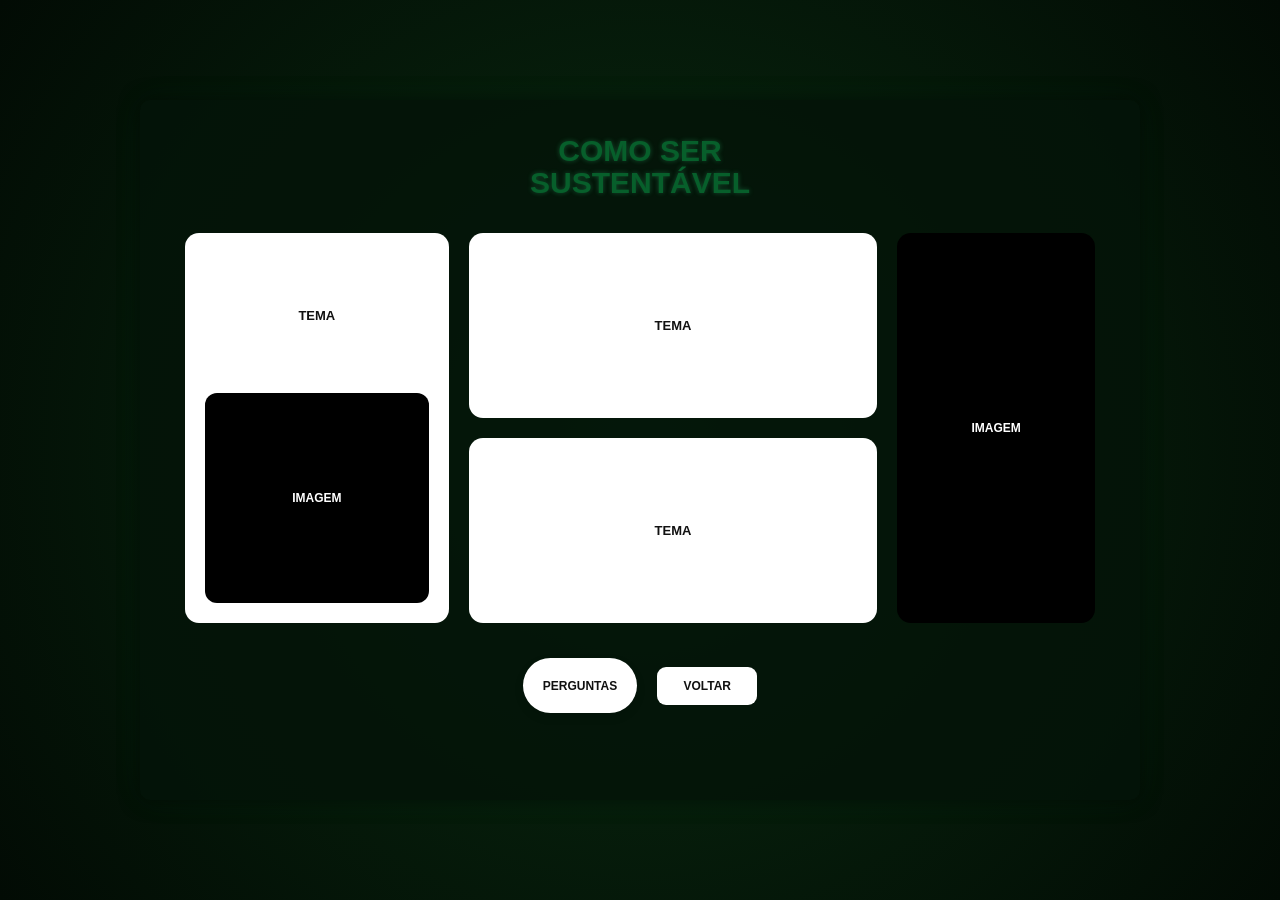
==== telas/como-ser-sustentavel.html @ c2add381 "feature:impacto_site" ====
<!DOCTYPE html>
<html lang="pt-BR">

<head>

    <meta charset="UTF-8">

    <meta name="viewport" content="width=device-width, initial-scale=1.0">

    <title>Como ser sustentável</title>

    <link rel="stylesheet" href="../style.css">

</head>

<body class="pagina-sustentabilidade">

    <main class="conteudo-sustentabilidade">

        <!-- TÍTULO -->

        <h1>
            COMO SER
            <br>
            <span>SUSTENTÁVEL</span>
        </h1>


        <!-- ÁREA DE CONTEÚDO -->

        <section class="conteudo-temas">

            <!-- BLOCO ESQUERDO -->

            <div class="bloco bloco-esquerdo">

                <div class="espaco-texto">
                    <h2>TEMA</h2>
                </div>

                <div class="espaco-imagem">
                    <span>IMAGEM</span>
                </div>

            </div>


            <!-- BLOCO CENTRAL -->

            <div class="bloco-direito">

                <div class="espaco-texto tema-cima">
                    <h2>TEMA</h2>
                </div>

                <div class="espaco-texto tema-baixo">
                    <h2>TEMA</h2>
                </div>

            </div>


            <!-- IMAGEM DA DIREITA -->

            <div class="imagem-direita">
                <span>IMAGEM</span>
            </div>

        </section>


        <!-- NAVEGAÇÃO -->

        <div class="botoes-navegacao">

            <a href="quiz2.html" class="botao-perguntas">
                PERGUNTAS
            </a>

            <a href="topicos.html" class="botao-voltar">
                VOLTAR
            </a>

        </div>

    </main>

</body>

</html>
---- style.css ----
/* =========================
   CONFIGURAÇÕES
========================= */

* {
    margin: 0;
    padding: 0;
    box-sizing: border-box;
}

body {
    font-family: Arial, Helvetica, sans-serif;
    background: #020b04;
}


/* =========================
   TELA INICIAL
========================= */

.inicio {
    width: 100%;
    min-height: 100vh;

    position: relative;

    display: flex;
    justify-content: center;
    align-items: center;

    overflow: hidden;

    background:
        radial-gradient(
            circle at center,
            #0b3216 0%,
            #061d0b 35%,
            #020b04 75%,
            #000000 100%
        );
}


/* brilho verde no centro */

.inicio::before {
    content: "";

    position: absolute;

    width: 600px;
    height: 600px;

    border-radius: 50%;

    background: rgba(24, 255, 93, 0.08);

    filter: blur(100px);

    z-index: 0;
}


/* =========================
   CONTEÚDO
========================= */

.conteudo {
    position: relative;

    z-index: 2;

    text-align: center;

    display: flex;
    flex-direction: column;
    align-items: center;
}


/* =========================
   LOGO
========================= */

.logo {
    margin-bottom: 35px;

    font-size: 50px;

    letter-spacing: 18px;

    color: #ffffff;

    text-shadow:
        0 0 4px rgba(255, 255, 255, 0.7),
        0 0 10px rgba(255, 255, 255, 0.3);
}


/* =========================
   TÍTULO
========================= */

.conteudo h2 {
    margin-bottom: 30px;

    font-size: 45px;

    line-height: 1.25;

    color: #45e88a;

    text-shadow:
        0 0 4px rgba(69, 232, 138, 0.5),
        0 0 10px rgba(69, 232, 138, 0.25);
}


/* =========================
   BOTÕES
========================= */

.botoes {
    display: flex;

    flex-direction: column;

    gap: 15px;

    width: 250px;
}

.botao {
    width: 100%;

    padding: 8px 15px;

    border-radius: 10px;

    border: 3px solid #3cff30;

    background: #d9ffd5;

    color: #40bd35;

    text-decoration: none;

    font-size: 17px;

    box-shadow:
        0 0 4px rgba(60, 255, 48, 0.6);

    transition: 0.25s;
}


/* efeito ao passar o mouse */

.botao:hover {
    background: #aaff9f;

    color: #23851e;

    transform: scale(1.04);

    box-shadow:
        0 0 8px #3cff30,
        0 0 20px rgba(60, 255, 48, 0.7);
}


/* =========================
   TEXTO LATERAL
========================= */

.aviso {
    position: absolute;

    right: 30px;
    bottom: 120px;

    z-index: 2;

    text-align: center;

    font-size: 13px;

    line-height: 1.25;

    color: #000000;
}


/* =========================
   RESPONSIVIDADE
========================= */

@media (max-width: 700px) {

    .logo {
        font-size: 38px;

        letter-spacing: 12px;
    }

    .conteudo h2 {
        font-size: 34px;
    }

    .botoes {
        width: 230px;
    }

    .aviso {
        display: none;
    }
}


@media (max-width: 450px) {

    .logo {
        font-size: 30px;

        letter-spacing: 8px;
    }

    .conteudo h2 {
        font-size: 28px;
    }

    .botoes {
        width: 210px;
    }
}

/* =========================================
   PÁGINA - CONHEÇA NOSSOS PROJETOS
========================================= */

.pagina-projetos {
    min-height: 100vh;

    display: flex;
    justify-content: center;
    align-items: center;

    background:
        radial-gradient(
            circle at center,
            #0b3216 0%,
            #061d0b 45%,
            #020b04 100%
        );

    overflow-x: hidden;
}


/* Área principal */

.projetos {
    width: 95%;
    max-width: 1000px;

    min-height: 620px;

    padding: 35px 30px 45px;

    background: rgba(4, 20, 9, 0.88);

    border-radius: 10px;

    box-shadow:
        0 0 20px rgba(0, 0, 0, 0.6),
        0 0 35px rgba(25, 255, 100, 0.05);
}


/* =========================================
   TÍTULO
========================================= */

.titulo-projetos {
    width: 420px;

    margin: 0 auto 35px;

    padding: 14px 20px;

    text-align: center;

    font-size: 16px;

    color: #111;

    background: #ffffff;

    border-radius: 8px;

    box-shadow:
        0 0 10px rgba(255, 255, 255, 0.15);
}


/* =========================================
   PROJETOS
========================================= */

.lista-projetos {
    display: grid;

    grid-template-columns: repeat(3, 1fr);

    gap: 20px 25px;
}


/* Botões dos projetos */

.projeto {
    height: 125px;

    border: none;

    border-radius: 14px;

    background: #ffffff;

    color: #111111;

    font-family: Arial, Helvetica, sans-serif;

    font-size: 13px;

    font-weight: bold;

    cursor: pointer;

    transition: 0.25s;

    box-shadow:
        0 5px 12px rgba(0, 0, 0, 0.15);
}


/* Hover */

.projeto:hover {
    transform: translateY(-4px);

    background: #f2fff0;

    box-shadow:
        0 7px 18px rgba(63, 255, 71, 0.25);
}


/* Clique */

.projeto:active {
    transform: scale(0.98);
}


/* =========================================
   FUNDO DO MODAL
========================================= */

.fundo-modal {
    position: fixed;

    inset: 0;

    z-index: 10;

    display: none;

    background: rgba(0, 0, 0, 0.65);

    backdrop-filter: blur(8px);
}


/* Quando estiver aberto */

.fundo-modal.aberto {
    display: block;
}


/* =========================================
   MODAL
========================================= */

.modal-projeto {
    position: fixed;

    top: 50%;
    left: 50%;

    z-index: 20;

    width: 560px;
    max-width: 90%;

    min-height: 400px;

    padding: 25px;

    transform: translate(-50%, -50%) scale(0.9);

    display: none;

    flex-direction: column;

    align-items: center;

    text-align: center;

    background: #ffffff;

    border-radius: 16px;

    box-shadow:
        0 15px 50px rgba(0, 0, 0, 0.5);
}


/* Modal aberto */

.modal-projeto.aberto {
    display: flex;

    animation: aparecer 0.25s ease forwards;
}


/* Animação */

@keyframes aparecer {

    from {
        opacity: 0;

        transform:
            translate(-50%, -50%)
            scale(0.9);
    }

    to {
        opacity: 1;

        transform:
            translate(-50%, -50%)
            scale(1);
    }

}


/* =========================================
   IMAGEM DO PROJETO
========================================= */

.modal-projeto img {
    width: 100%;

    height: 230px;

    object-fit: cover;

    border-radius: 10px;

    margin-bottom: 20px;
}


/* =========================================
   NOME
========================================= */

.modal-projeto h2 {
    margin-bottom: 12px;

    font-size: 25px;

    color: #173d2b;
}


/* =========================================
   DESCRIÇÃO
========================================= */

.modal-projeto p {
    max-width: 450px;

    margin-bottom: 22px;

    color: #555555;

    font-size: 15px;

    line-height: 1.5;
}


/* =========================================
   BOTÃO VOLTAR
========================================= */

.botao-voltar {
    padding: 11px 35px;

    border: none;

    border-radius: 8px;

    background: #173d2b;

    color: white;

    font-size: 13px;

    font-weight: bold;

    cursor: pointer;

    transition: 0.2s;
}


.botao-voltar:hover {
    background: #276443;

    transform: translateY(-2px);
}


/* =========================================
   X
========================================= */

.fechar {
    position: absolute;

    top: 12px;
    right: 15px;

    width: 30px;
    height: 30px;

    border: none;

    border-radius: 50%;

    background: rgba(0, 0, 0, 0.08);

    color: #333;

    font-size: 22px;

    cursor: pointer;

    z-index: 2;
}


.fechar:hover {
    background: rgba(0, 0, 0, 0.15);
}


/* =========================================
   CELULAR
========================================= */

@media (max-width: 700px) {

    .projetos {
    width: 92%;
    max-width: 1000px;

    min-height: 700px;

    padding: 45px 45px 70px;

    background: rgba(4, 20, 9, 0.88);

    border-radius: 10px;

    box-shadow:
        0 0 20px rgba(0, 0, 0, 0.6),
        0 0 35px rgba(25, 255, 100, 0.05);
}

    .titulo-projetos {
    width: 420px;

    margin: 0 auto 50px;

    padding: 14px 20px;

    text-align: center;

    font-size: 16px;

    color: #111;

    background: #ffffff;

    border-radius: 8px;

    box-shadow:
        0 0 10px rgba(255, 255, 255, 0.15);
}

   .lista-projetos {
    display: grid;

    grid-template-columns: repeat(3, 1fr);

    column-gap: 25px;
    row-gap: 40px;

    padding: 0 0 20px;
}

    .projeto {
    height: 115px;

    border: none;

    border-radius: 14px;

    background: #ffffff;

    color: #111111;

    font-family: Arial, Helvetica, sans-serif;

    font-size: 13px;

    font-weight: bold;

    cursor: pointer;

    transition: 0.25s;

    box-shadow:
        0 5px 12px rgba(0, 0, 0, 0.15);
}
}


@media (max-width: 450px) {

    .lista-projetos {
        grid-template-columns: 1fr;
    }

    .projeto {
        height: 80px;
    }

}

.botao-proximatela {
    width: 170px;
    height: 65px;

    padding: 0;

    display: flex;
    align-items: center;
    justify-content: center;

    justify-self: center;
    align-self: center;

    border-radius: 8px;

    font-size: 12px;

    text-decoration: none;
}

/* =========================================
   TELA DE TÓPICOS
========================================= */

.pagina-topicos {
    min-height: 100vh;

    display: flex;
    justify-content: center;
    align-items: center;

    background:
        radial-gradient(
            circle at center,
            #0b3216 0%,
            #061d0b 45%,
            #020b04 100%
        );

    overflow-x: hidden;
}


/* Área principal */

.topicos {
    width: 92%;
    max-width: 900px;

    min-height: 700px;

    padding: 30px 45px 45px;

    background: rgba(4, 20, 9, 0.88);

    border-radius: 10px;

    display: flex;
    flex-direction: column;
    align-items: center;

    box-shadow:
        0 0 20px rgba(0, 0, 0, 0.6),
        0 0 35px rgba(25, 255, 100, 0.05);
}


/* =========================================
   BOTÃO VOLTAR
========================================= */

.botao-voltar-topicos {
    display: flex;

    align-items: center;
    justify-content: center;

    width: 110px;
    height: 42px;

    margin-bottom: 35px;

    border-radius: 25px;

    background: #ffffff;

    color: #111111;

    text-decoration: none;

    font-size: 12px;
    font-weight: bold;

    transition: 0.25s;
}

.botao-voltar-topicos:hover {
    background: #d8ffd3;

    transform: translateY(-2px);
}


/* =========================================
   LISTA DOS TÓPICOS
========================================= */

.lista-topicos {
    width: 100%;

    display: flex;
    flex-direction: column;

    gap: 22px;
}


/* Cada linha */

.linha-topico {
    width: 100%;

    display: grid;

    grid-template-columns: 1fr 110px 1fr;

    align-items: center;

    gap: 0;
}


/* =========================================
   BOTÕES DOS TÓPICOS
========================================= */

.topico,
.botao-perguntas {
    min-height: 55px;

    display: flex;

    align-items: center;
    justify-content: center;

    padding: 10px 20px;

    border-radius: 30px;

    background: #ffffff;

    color: #111111;

    text-decoration: none;

    text-align: center;

    font-size: 12px;
    font-weight: bold;

    transition: 0.25s;

    box-shadow:
        0 4px 10px rgba(0, 0, 0, 0.12);
}


/* Tópico */

.topico:hover {
    background: #d8ffd3;

    transform: translateX(3px);
}


/* Perguntas */

.botao-perguntas:hover {
    background: #d8ffd3;

    transform: translateX(-3px);
}


/* =========================================
   LINHA ENTRE OS BOTÕES
========================================= */

.ligacao {
    height: 2px;

    width: 100%;

    background: #ffffff;

    position: relative;
}


/* Bolinha esquerda */

.ligacao::before {
    content: "";

    position: absolute;

    left: -4px;
    top: 50%;

    width: 6px;
    height: 6px;

    transform: translateY(-50%);

    border: 2px solid #ffffff;

    border-radius: 50%;

    background: #071b0b;
}


/* Bolinha direita */

.ligacao::after {
    content: "";

    position: absolute;

    right: -4px;
    top: 50%;

    width: 6px;
    height: 6px;

    transform: translateY(-50%);

    border: 2px solid #ffffff;

    border-radius: 50%;

    background: #071b0b;
}


/* =========================================
   AVISO DO BRINDE
========================================= */

.aviso-brinde {
    margin-top: 40px;

    padding: 15px 25px;

    max-width: 500px;

    border-radius: 10px;

    background: #ffffff;

    color: #111111;

    text-align: center;

    font-size: 11px;

    font-weight: bold;

    line-height: 1.4;
}


/* =========================================
   RESPONSIVIDADE
========================================= */

@media (max-width: 750px) {

    .topicos {
        width: 94%;

        padding: 25px 25px 40px;
    }

    .linha-topico {
        grid-template-columns: 1fr 50px 1fr;
    }

    .topico,
    .botao-perguntas {
        min-height: 55px;

        padding: 8px 12px;

        font-size: 10px;
    }

}


/* =========================================
   CELULAR
========================================= */

@media (max-width: 550px) {

    .topicos {
        width: 95%;

        min-height: auto;

        padding: 25px 15px 35px;
    }

    .botao-voltar-topicos {
        margin-bottom: 30px;
    }

    .lista-topicos {
        gap: 25px;
    }

    .linha-topico {
        grid-template-columns: 1fr;

        gap: 8px;
    }

    .topico,
    .botao-perguntas {
        width: 100%;

        min-height: 52px;

        border-radius: 25px;

        font-size: 11px;
    }

    /* Esconde a linha no celular */

    .ligacao {
        display: none;
    }

    .botao-perguntas {
        background: #e9f5e6;
    }

    .aviso-brinde {
        width: 100%;

        margin-top: 35px;

        padding: 14px 15px;

        font-size: 10px;
    }

}

/* =========================================
   TELA - O QUE É SUSTENTABILIDADE
========================================= */

.pagina-sustentabilidade {
    min-height: 100vh;

    display: flex;
    justify-content: center;
    align-items: center;

    background:
        radial-gradient(
            circle at center,
            #0b3216 0%,
            #061d0b 45%,
            #020b04 100%
        );

    overflow-x: hidden;
}


/* =========================================
   ÁREA PRINCIPAL
========================================= */

.conteudo-sustentabilidade {
    width: 92%;
    max-width: 1000px;

    min-height: 700px;

    padding: 35px 45px 45px;

    background: rgba(4, 20, 9, 0.88);

    border-radius: 10px;

    box-shadow:
        0 0 20px rgba(0, 0, 0, 0.6),
        0 0 35px rgba(25, 255, 100, 0.05);

    position: relative;
}


/* =========================================
   TÍTULO
========================================= */

.conteudo-sustentabilidade > h1 {
    text-align: center;

    margin-bottom: 35px;

    font-size: 30px;

    line-height: 1.05;

    color: #075f2b;

    text-shadow:
        0 0 5px rgba(69, 255, 154, 0.25);
}

.conteudo-sustentabilidade > h1 span {
    color: #075f2b;
}


/* =========================================
   ÁREA DOS TEMAS
========================================= */

.conteudo-temas {
    display: grid;

    grid-template-columns: 1fr 1.55fr 0.75fr;

    gap: 20px;

    align-items: stretch;

    min-height: 390px;
}


/* =========================================
   BLOCO ESQUERDO
========================================= */

.bloco-esquerdo {
    display: flex;

    flex-direction: column;

    gap: 15px;

    padding: 20px;

    background: #ffffff;

    border-radius: 14px;
}


/* =========================================
   BLOCOS DE TEXTO
========================================= */

.espaco-texto {
    display: flex;

    align-items: center;
    justify-content: center;

    background: #ffffff;

    border-radius: 14px;

    min-height: 125px;
}

.espaco-texto h2 {
    font-size: 13px;

    color: #111111;

    text-align: center;
}


/* =========================================
   IMAGEM ESQUERDA
========================================= */

.espaco-imagem {
    flex: 1;

    min-height: 160px;

    display: flex;

    align-items: center;
    justify-content: center;

    background: #000000;

    border-radius: 12px;

    color: #ffffff;

    font-size: 12px;

    font-weight: bold;
}


/* =========================================
   BLOCO DIREITO
========================================= */

.bloco-direito {
    display: flex;

    flex-direction: column;

    gap: 20px;
}

.tema-cima {
    flex: 1;
}

.tema-baixo {
    flex: 1;
}


/* =========================================
   IMAGEM DA DIREITA
========================================= */

.imagem-direita {
    display: flex;

    align-items: center;
    justify-content: center;

    min-height: 390px;

    background: #000000;

    border-radius: 14px;

    color: #ffffff;

    font-size: 12px;

    font-weight: bold;
}


/* =========================================
   BOTÕES DE NAVEGAÇÃO
========================================= */

.botoes-navegacao {
    display: flex;

    justify-content: center;
    align-items: center;

    gap: 20px;

    margin-top: 35px;
}


/* Perguntas */

.botao-pergunta {
    width: 100%;
    height: 70px;

    display: flex;
    align-items: center;
    justify-content: center;

    padding: 10px 15px;
    box-sizing: border-box;

    background: white;
    color: #080808;

    border-radius: 20px;

    font-size: 14px;
    font-weight: bold;

    text-align: center;
    line-height: 1.2;
}


.botao-perguntas:hover {
    background: #d8ffd3;

    transform: translateY(-2px);
}


/* Voltar */

.botoes-navegacao .botao-voltar {
    min-width: 100px;

    padding: 12px 25px;

    border-radius: 9px;

    background: #ffffff;

    color: #111111;

    text-decoration: none;

    text-align: center;

    font-size: 12px;

    font-weight: bold;

    transition: 0.25s;
}

.botoes-navegacao .botao-voltar:hover {
    background: #d8ffd3;

    transform: translateY(-2px);
}


/* =========================================
   RESPONSIVIDADE
========================================= */

@media (max-width: 800px) {

    .conteudo-temas {
        grid-template-columns: 1fr 1fr;
    }

    .imagem-direita {
        min-height: 250px;
    }

}


@media (max-width: 600px) {

    .conteudo-sustentabilidade {
        width: 95%;

        padding: 30px 20px;
    }

    .conteudo-sustentabilidade > h1 {
        font-size: 25px;
    }

    .conteudo-temas {
        grid-template-columns: 1fr;
    }

    .imagem-direita {
        min-height: 180px;
    }

    .botoes-navegacao {
        flex-direction: column;
    }

}
/* ================================
   QUIZ
================================ */

.pagina-quiz {
    min-height: 100vh;
    margin: 0;
    background: linear-gradient(135deg, #07150e, #0d2417, #07150e);
    color: white;
    font-family: Arial, sans-serif;
}


/* CONTEÚDO PRINCIPAL */

.quiz {
    width: 95%;
    max-width: 1300px;
    margin: 0 auto;
    padding: 40px 0 25px;

    display: grid;
    grid-template-columns: repeat(5, 1fr);
    gap: 14px 25px;
    align-items: start;
}


/* TÍTULO */

.quiz h1 {
    grid-column: 1 / -1;

    text-align: center;
    font-size: 40px;
    margin: 0;
    font-weight: bold;
}


/* SUBTÍTULO */

.subtitulo-quiz {
    grid-column: 1 / -1;

    text-align: center;
    color: #7cff9b;
    font-size: 16px;
    font-weight: bold;

    margin: 20px 0 40px;
}


/* BLOCO DE CADA PERGUNTA */

.bloco-pergunta {
    display: flex;
    flex-direction: column;
    gap: 14px;
}


/* BOTÃO / TÍTULO DA PERGUNTA */

.botao-pergunta {
    width: 100%;
    min-height: 55px;

    display: flex;
    align-items: center;
    justify-content: center;

    padding: 10px 15px;
    box-sizing: border-box;

    background: white;
    color: #080808;

    border-radius: 20px;

    font-size: 14px;
    font-weight: bold;

    text-align: center;
    line-height: 1.2;
}


/* ALTERNATIVAS */

.alternativa {
    width: 100%;
    height: 70px;
    display: flex;
    align-items: center;
    justify-content: center;
    padding: 10px 12px;
    box-sizing: border-box;
    border: 2px solid transparent;
    border-radius: 18px;
    background: white;
    color: #080808;
    font-size: 13px;
    font-weight: bold;
    text-align: center;
    line-height: 1.2;
    cursor: pointer;
    transition: 0.2s;
}

.alternativa:hover {
    transform: translateY(-2px);
}

/* APENAS INDICA QUE FOI SELECIONADA */
.alternativa.selecionada {
    border: 3px solid #07150e;
    box-shadow: 0 0 0 3px rgba(255, 255, 255, 0.8);
}

/* DEPOIS DE CONFERIR: CORRETA */
.alternativa.correta {
    background: #7cff9b;
    border-color: #16833b;
    color: #07150e;
}

/* DEPOIS DE CONFERIR: ERRADA */
.alternativa.errada {
    background: #ff7777;
    border-color: #b51f1f;
    color: #3d0000;
}
/* BOTÕES INFERIORES */

.botoes-quiz {
    grid-column: 1 / -1;

    display: flex;
    justify-content: center;
    align-items: center;

    gap: 18px;

    margin-top: 25px;
}


/* VOLTAR / CONFERIR / SAIR */

.botao-quiz {
    min-width: 125px;
    height: 45px;

    display: flex;
    align-items: center;
    justify-content: center;

    padding: 0 20px;

    border: none;
    border-radius: 10px;

    background: #050505;
    color: white;

    text-decoration: none;

    font-size: 14px;
    font-weight: bold;

    cursor: pointer;

    box-sizing: border-box;
}


/* EFEITO NOS BOTÕES */

.botao-quiz:hover {
    transform: translateY(-2px);
}

/* BOTÃO DE PERGUNTAS COMPLETO */
.botao-perguntas.completo {
    background: #159447;
    color:black;
    cursor: default;
    pointer-events: none;
}


/* ================================
   TABLET
================================ */

@media (max-width: 1000px) {

    .quiz {
        grid-template-columns: repeat(2, 1fr);
    }

    .quiz h1,
    .subtitulo-quiz,
    .botoes-quiz {
        grid-column: 1 / -1;
    }

}


/* ================================
   CELULAR
================================ */

@media (max-width: 600px) {

    .quiz {
        width: 90%;
        grid-template-columns: 1fr;
        padding-top: 30px;
    }

    .quiz h1,
    .subtitulo-quiz,
    .botoes-quiz {
        grid-column: 1;
    }

    .quiz h1 {
        font-size: 30px;
    }

    .subtitulo-quiz {
        margin-bottom: 25px;
    }

    .botoes-quiz {
        flex-direction: column;
    }

    .botao-quiz {
        width: 100%;
        max-width: 300px;
    }

}
.resultado-quiz {
    display: none;
    grid-column: 1 / -1;
    width: 360px;
    max-width: 90%;
    margin: 25px auto 0;
    padding: 25px 30px;
    box-sizing: border-box;
    background: white;
    color: #080808;
    border-radius: 22px;
    justify-content: center;
    align-items: center;
    gap: 25px;
    box-shadow: 0 8px 25px rgba(0, 0, 0, 0.25);
}

.resultado-quiz.mostrar {
    display: flex;
}

.resultado-item {
    display: flex;
    flex-direction: column;
    align-items: center;
    gap: 5px;
}

.resultado-item strong {
    font-size: 32px;
}

.resultado-item span {
    font-size: 12px;
    font-weight: bold;
}

.resultado-linha {
    width: 2px;
    height: 45px;
    background: #cccccc;
}

/* ================================
   FUNDO DO AVISO FINAL
================================ */

.aviso-final {
    display: none;

    position: fixed;

    top: 50%;
    left: 50%;

    transform: translate(-50%, -50%);

    width: 600px;
    max-width: 85%;

    padding: 30px 40px;

    box-sizing: border-box;

    background: rgba(20, 70, 40, 0.75);

    border: 1px solid rgba(255, 255, 255, 0.30);

    border-radius: 20px;

    backdrop-filter: blur(8px);

    color: white;

    text-align: center;

    font-size: 16px;
    font-weight: bold;

    line-height: 1.5;

    box-shadow: 0 0 30px rgba(0, 0, 0, 0.35);

    z-index: 1000;
}


/* MOSTRAR */

.aviso-final.mostrar {
    display: block;
}


/* TEXTO */

.aviso-final p {
    margin: 0;
}


/* ================================
   ESCURECER O FUNDO
================================ */

.pagina-topicos::before {
    content: "";

    display: none;

    position: fixed;

    inset: 0;

    background: rgba(0, 0, 0, 0.45);

    backdrop-filter: blur(3px);

    z-index: 999;
}


/* MOSTRAR FUNDO ESCURO */

.pagina-topicos:has(.aviso-final.mostrar)::before {
    display: block;
}


/* ================================
   BOTÃO COMPLETO
================================ */

.botao-perguntas.completo {

    background: #159447;

    color: white;

    cursor: default;

    pointer-events: none;

    box-shadow: 0 0 12px rgba(21, 148, 71, 0.35);
}


/* ================================
   CELULAR
================================ */

@media (max-width: 600px) {

    .aviso-final {

        width: 90%;

        padding: 25px 20px;

        font-size: 14px;

    }

}

.botao-reiniciar {
    display: block;

    width: 120px;
    height: 40px;

    margin: 20px auto 0;

    border: none;
    border-radius: 10px;

    background: #050505;
    color: white;

    font-size: 12px;
    font-weight: bold;

    cursor: pointer;

    transition: 0.2s;
}

.botao-reiniciar:hover {
    transform: translateY(-2px);
}
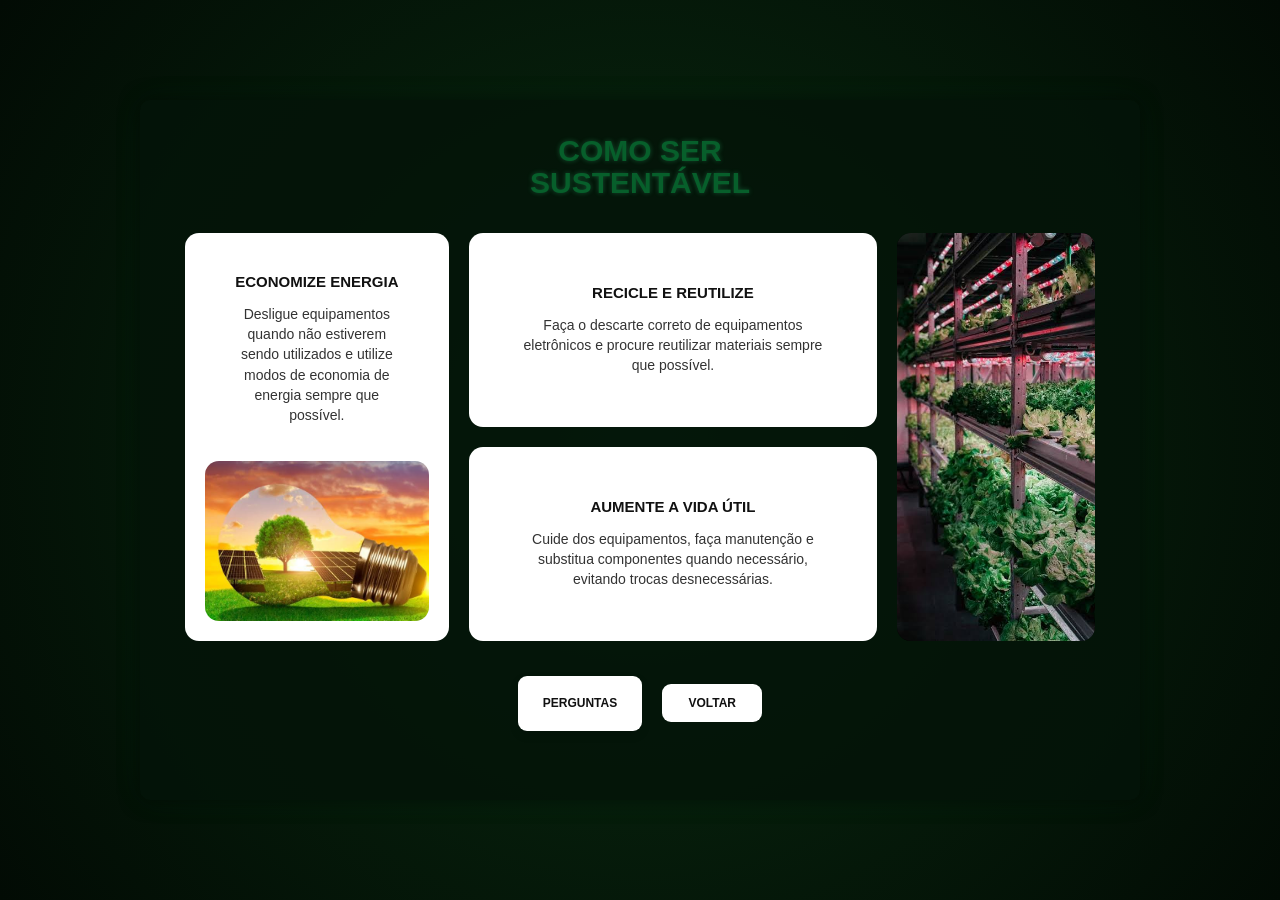
==== commit 27e04e58: "Impacto-site (Corrigido e Atualizado)" ====
--- a/telas/como-ser-sustentavel.html
+++ b/telas/como-ser-sustentavel.html
@@ -2,15 +2,10 @@
 <html lang="pt-BR">
 
 <head>
-
     <meta charset="UTF-8">
-
     <meta name="viewport" content="width=device-width, initial-scale=1.0">
-
     <title>Como ser sustentável</title>
-
     <link rel="stylesheet" href="../style.css">
-
 </head>
 
 <body class="pagina-sustentabilidade">
@@ -30,43 +25,85 @@
 
         <section class="conteudo-temas">
 
+
             <!-- BLOCO ESQUERDO -->
 
             <div class="bloco bloco-esquerdo">
 
                 <div class="espaco-texto">
-                    <h2>TEMA</h2>
+
+                    <h2>ECONOMIZE ENERGIA</h2>
+
+                    <p>
+                        Desligue equipamentos quando não estiverem
+                        sendo utilizados e utilize modos de economia
+                        de energia sempre que possível.
+                    </p>
+
                 </div>
 
+
+                <!-- IMAGEM JUNTO DO TEMA -->
+
                 <div class="espaco-imagem">
-                    <span>IMAGEM</span>
+
+                    <img src="../img/economiaenergia.jpg" alt="Economia de energia">
+
                 </div>
 
             </div>
+
 
 
             <!-- BLOCO CENTRAL -->
 
             <div class="bloco-direito">
 
+
+                <!-- TEMA DE CIMA -->
+
                 <div class="espaco-texto tema-cima">
-                    <h2>TEMA</h2>
+
+                    <h2>RECICLE E REUTILIZE</h2>
+
+                    <p>
+                        Faça o descarte correto de equipamentos
+                        eletrônicos e procure reutilizar materiais
+                        sempre que possível.
+                    </p>
+
                 </div>
 
+
+                <!-- TEMA DE BAIXO -->
+
                 <div class="espaco-texto tema-baixo">
-                    <h2>TEMA</h2>
+
+                    <h2>AUMENTE A VIDA ÚTIL</h2>
+
+                    <p>
+                        Cuide dos equipamentos, faça manutenção
+                        e substitua componentes quando necessário,
+                        evitando trocas desnecessárias.
+                    </p>
+
                 </div>
 
             </div>
 
 
-            <!-- IMAGEM DA DIREITA -->
+
+            <!-- IMAGEM SOZINHA DA DIREITA -->
 
             <div class="imagem-direita">
-                <span>IMAGEM</span>
+
+                <img src="../img/comosersustentavel1.jpg" alt="Reciclagem de equipamentos eletrônicos">
+
             </div>
 
+
         </section>
+
 
 
         <!-- NAVEGAÇÃO -->
@@ -83,6 +120,7 @@
 
         </div>
 
+
     </main>
 
 </body>
--- a/style.css
+++ b/style.css
@@ -17,6 +17,43 @@
 /* =========================
    TELA INICIAL
 ========================= */
+
+.identificacao-turma {
+    position: fixed;
+    top: 25px;
+    left: 30px;
+
+    display: flex;
+    align-items: center;
+    gap: 10px;
+
+    z-index: 100;
+
+    color: white;
+    font-size: 15px;
+    font-weight: 600;
+}
+
+.logo-turma {
+    width: 45px;
+    height: 45px;
+
+    border-radius: 50%;
+    overflow: hidden;
+
+    display: flex;
+    align-items: center;
+    justify-content: center;
+
+    background: white;
+    border: 2px solid rgba(124, 255, 155, 0.8);
+}
+
+.logo-turma img {
+    width: 100%;
+    height: 100%;
+    object-fit: cover;
+}
 
 .inicio {
     width: 100%;
@@ -319,11 +356,12 @@
 /* Botões dos projetos */
 
 .projeto {
-    height: 125px;
+    weight: 10px;
+    height: 200px;
 
     border: none;
 
-    border-radius: 14px;
+    border-radius: 20px;
 
     background: #ffffff;
 
@@ -376,7 +414,7 @@
 
     display: none;
 
-    background: rgba(0, 0, 0, 0.65);
+    background: rgba(0, 0, 0, 0.70);
 
     backdrop-filter: blur(8px);
 }
@@ -390,7 +428,7 @@
 
 
 /* =========================================
-   MODAL
+   MODAL DO PROJETO
 ========================================= */
 
 .modal-projeto {
@@ -403,11 +441,12 @@
 
     width: 560px;
     max-width: 90%;
-
-    min-height: 400px;
+    max-height: 88vh;
 
     padding: 25px;
 
+    box-sizing: border-box;
+
     transform: translate(-50%, -50%) scale(0.9);
 
     display: none;
@@ -423,7 +462,9 @@
     border-radius: 16px;
 
     box-shadow:
-        0 15px 50px rgba(0, 0, 0, 0.5);
+        0 15px 50px rgba(0, 0, 0, 0.55);
+
+    overflow-y: auto;
 }
 
 
@@ -460,6 +501,21 @@
 
 
 /* =========================================
+   TÍTULO DO PROJETO
+========================================= */
+
+.modal-projeto h2 {
+    width: 100%;
+
+    margin: 0 0 18px;
+
+    font-size: 25px;
+
+    color: #173d2b;
+}
+
+
+/* =========================================
    IMAGEM DO PROJETO
 ========================================= */
 
@@ -473,73 +529,79 @@
     border-radius: 10px;
 
     margin-bottom: 20px;
+
+    background: #eeeeee;
 }
 
 
 /* =========================================
-   NOME
+   QUADRADO DE INFORMAÇÕES
 ========================================= */
 
-.modal-projeto h2 {
-    margin-bottom: 12px;
-
-    font-size: 25px;
+.informacoes-projeto {
+    width: 100%;
+
+    min-height: 120px;
+
+    padding: 20px 22px;
+
+    box-sizing: border-box;
+
+    background: #f3f3f3;
+
+    border-radius: 10px;
+
+    border: 1px solid #dddddd;
+
+    text-align: center;
+}
+
+.informacoes-projeto h3 {
+    margin: 0 0 10px;
+
+    font-size: 15px;
 
     color: #173d2b;
 }
 
+.informacoes-projeto p {
+    margin: 0;
+
+    color: #555555;
+
+    font-size: 14px;
+
+    line-height: 1.5;
+}
+
+
+/* Compatibilidade caso ainda esteja usando <p> direto no modal */
+
+.modal-projeto > p {
+    width: 100%;
+
+    margin: 0 0 22px;
+
+    padding: 20px 22px;
+
+    box-sizing: border-box;
+
+    background: #f3f3f3;
+
+    border-radius: 10px;
+
+    border: 1px solid #dddddd;
+
+    color: #555555;
+
+    font-size: 14px;
+
+    line-height: 1.5;
+}
+
 
 /* =========================================
-   DESCRIÇÃO
-========================================= */
-
-.modal-projeto p {
-    max-width: 450px;
-
-    margin-bottom: 22px;
-
-    color: #555555;
-
-    font-size: 15px;
-
-    line-height: 1.5;
-}
-
-
-/* =========================================
-   BOTÃO VOLTAR
-========================================= */
-
-.botao-voltar {
-    padding: 11px 35px;
-
-    border: none;
-
-    border-radius: 8px;
-
-    background: #173d2b;
-
-    color: white;
-
-    font-size: 13px;
-
-    font-weight: bold;
-
-    cursor: pointer;
-
-    transition: 0.2s;
-}
-
-
-.botao-voltar:hover {
-    background: #276443;
-
-    transform: translateY(-2px);
-}
-
-
-/* =========================================
-   X
+   BOTÃO FECHAR
 ========================================= */
 
 .fechar {
@@ -564,11 +626,74 @@
     cursor: pointer;
 
     z-index: 2;
+
+    transition: 0.2s;
 }
 
 
 .fechar:hover {
     background: rgba(0, 0, 0, 0.15);
+
+    transform: scale(1.05);
+}
+
+
+/* =========================================
+   BOTÃO VOLTAR DO MODAL
+========================================= */
+
+.modal-projeto .botao-voltar {
+    margin-top: 20px;
+
+    padding: 11px 35px;
+
+    border: none;
+
+    border-radius: 8px;
+
+    background: #173d2b;
+
+    color: white;
+
+    font-size: 13px;
+
+    font-weight: bold;
+
+    cursor: pointer;
+
+    transition: 0.2s;
+}
+
+
+.modal-projeto .botao-voltar:hover {
+    background: #276443;
+
+    transform: translateY(-2px);
+}
+
+
+/* =========================================
+   BOTÃO PRÓXIMA TELA
+========================================= */
+
+.botao-proximatela {
+    width: 170px;
+    height: 65px;
+
+    padding: 0;
+
+    display: flex;
+    align-items: center;
+    justify-content: center;
+
+    justify-self: center;
+    align-self: center;
+
+    border-radius: 8px;
+
+    font-size: 12px;
+
+    text-decoration: none;
 }
 
 
@@ -579,78 +704,56 @@
 @media (max-width: 700px) {
 
     .projetos {
-    width: 92%;
-    max-width: 1000px;
-
-    min-height: 700px;
-
-    padding: 45px 45px 70px;
-
-    background: rgba(4, 20, 9, 0.88);
-
-    border-radius: 10px;
-
-    box-shadow:
-        0 0 20px rgba(0, 0, 0, 0.6),
-        0 0 35px rgba(25, 255, 100, 0.05);
-}
+        width: 92%;
+        max-width: 1000px;
+
+        min-height: 700px;
+
+        padding: 45px 30px 70px;
+    }
 
     .titulo-projetos {
-    width: 420px;
-
-    margin: 0 auto 50px;
-
-    padding: 14px 20px;
-
-    text-align: center;
-
-    font-size: 16px;
-
-    color: #111;
-
-    background: #ffffff;
-
-    border-radius: 8px;
-
-    box-shadow:
-        0 0 10px rgba(255, 255, 255, 0.15);
-}
-
-   .lista-projetos {
-    display: grid;
-
-    grid-template-columns: repeat(3, 1fr);
-
-    column-gap: 25px;
-    row-gap: 40px;
-
-    padding: 0 0 20px;
-}
+        width: min(420px, 100%);
+
+        margin: 0 auto 50px;
+    }
+
+    .lista-projetos {
+        display: grid;
+
+        grid-template-columns: repeat(2, 1fr);
+
+        column-gap: 20px;
+        row-gap: 30px;
+
+        padding: 0 0 20px;
+    }
 
     .projeto {
-    height: 115px;
-
-    border: none;
-
-    border-radius: 14px;
-
-    background: #ffffff;
-
-    color: #111111;
-
-    font-family: Arial, Helvetica, sans-serif;
-
-    font-size: 13px;
-
-    font-weight: bold;
-
-    cursor: pointer;
-
-    transition: 0.25s;
-
-    box-shadow:
-        0 5px 12px rgba(0, 0, 0, 0.15);
-}
+        height: 115px;
+    }
+
+    .modal-projeto {
+        width: 92%;
+
+        padding: 22px 18px;
+
+        max-height: 90vh;
+    }
+
+    .modal-projeto h2 {
+        font-size: 21px;
+
+        padding-right: 25px;
+    }
+
+    .modal-projeto img {
+        height: 190px;
+    }
+
+    .informacoes-projeto {
+        padding: 17px;
+    }
 }
 
 
@@ -664,26 +767,10 @@
         height: 80px;
     }
 
-}
-
-.botao-proximatela {
-    width: 170px;
-    height: 65px;
-
-    padding: 0;
-
-    display: flex;
-    align-items: center;
-    justify-content: center;
-
-    justify-self: center;
-    align-self: center;
-
-    border-radius: 8px;
-
-    font-size: 12px;
-
-    text-decoration: none;
+    .modal-projeto img {
+        height: 160px;
+    }
+
 }
 
 /* =========================================
@@ -770,6 +857,86 @@
 
 
 /* =========================================
+   CORREÇÃO DOS TEXTOS E PROGRESSO
+========================================= */
+
+.topicos {
+    color: #ffffff;
+}
+
+.topicos h1,
+.topicos h2,
+.topicos h3,
+.topicos p,
+.topicos span {
+    color: #ffffff;
+}
+
+.progresso {
+    width: 100%;
+    display: flex;
+    flex-direction: column;
+    align-items: center;
+    text-align: center;
+    margin-bottom: 30px;
+}
+
+.progresso h2 {
+    margin: 0 0 4px;
+    font-size: 24px;
+    font-weight: bold;
+    color: #ffffff;
+}
+
+.progresso p {
+    margin: 0 0 12px;
+    font-size: 13px;
+    color: #ffffff;
+}
+
+.barra-progresso {
+    width: 450px;
+    max-width: 90%;
+    height: 18px;
+    background: rgba(255, 255, 255, 0.18);
+    border: 1px solid rgba(255, 255, 255, 0.30);
+    border-radius: 20px;
+    overflow: hidden;
+}
+
+.barra-progresso-preenchida {
+    width: 0%;
+    height: 100%;
+    background: #159447;
+    border-radius: 20px;
+    transition: width 0.5s ease;
+    box-shadow: 0 0 10px rgba(21, 148, 71, 0.45);
+}
+
+/* Curiosidade / VOCÊ SABIA? */
+
+.curiosidade {
+    width: 100%;
+    margin: 0 0 25px;
+    text-align: left;
+    color: #ffffff;
+}
+
+.curiosidade h2,
+.curiosidade h3 {
+    margin: 0 0 5px;
+    color: #ffffff;
+    font-size: 21px;
+}
+
+.curiosidade p {
+    margin: 0;
+    color: #ffffff;
+    font-size: 13px;
+    line-height: 1.4;
+}
+
+/* =========================================
    LISTA DOS TÓPICOS
 ========================================= */
 
@@ -1028,9 +1195,69 @@
 
 }
 
+@media (max-width: 550px) {
+
+    .progresso {
+        margin-bottom: 25px;
+    }
+
+    .progresso h2 {
+        font-size: 20px;
+    }
+
+    .progresso p {
+        font-size: 11px;
+    }
+
+    .barra-progresso {
+        width: 100%;
+        height: 15px;
+    }
+
+    .curiosidade h2,
+    .curiosidade h3 {
+        font-size: 18px;
+    }
+
+    .curiosidade p {
+        font-size: 11px;
+    }
+
+}
+
 /* =========================================
    TELA - O QUE É SUSTENTABILIDADE
 ========================================= */
+
+/* ============================= */
+/* IMAGENS - PÁGINA SUSTENTABILIDADE */
+/* ============================= */
+
+.pagina-sustentabilidade .espaco-imagem {
+    overflow: hidden;
+    border-radius: 14px;
+}
+
+.pagina-sustentabilidade .espaco-imagem img {
+    width: 100%;
+    height: 100%;
+    object-fit: cover;
+    display: block;
+}
+
+/* --- CONFIGURAÇÃO PADRÃO (Para Computador/Telas Grandes) --- */
+.pagina-sustentabilidade .imagem-direita {
+    overflow: hidden;
+    border-radius: 14px;
+}
+
+.pagina-sustentabilidade .imagem-direita img {
+    width: 100%;
+    height: 100%;
+    object-fit: cover;
+    object-position: center;
+    display: block;
+}
 
 .pagina-sustentabilidade {
     min-height: 100vh;
@@ -1050,11 +1277,6 @@
     overflow-x: hidden;
 }
 
-
-/* =========================================
-   ÁREA PRINCIPAL
-========================================= */
-
 .conteudo-sustentabilidade {
     width: 92%;
     max-width: 1000px;
@@ -1074,10 +1296,7 @@
     position: relative;
 }
 
-
-/* =========================================
-   TÍTULO
-========================================= */
+/* TÍTULO */
 
 .conteudo-sustentabilidade > h1 {
     text-align: center;
@@ -1098,10 +1317,7 @@
     color: #075f2b;
 }
 
-
-/* =========================================
-   ÁREA DOS TEMAS
-========================================= */
+/* ÁREA DOS TEMAS */
 
 .conteudo-temas {
     display: grid;
@@ -1115,14 +1331,10 @@
     min-height: 390px;
 }
 
-
-/* =========================================
-   BLOCO ESQUERDO
-========================================= */
+/* BLOCO ESQUERDO */
 
 .bloco-esquerdo {
     display: flex;
-
     flex-direction: column;
 
     gap: 15px;
@@ -1134,13 +1346,11 @@
     border-radius: 14px;
 }
 
-
-/* =========================================
-   BLOCOS DE TEXTO
-========================================= */
+/* BLOCOS DE TEXTO */
 
 .espaco-texto {
     display: flex;
+    flex-direction: column;
 
     align-items: center;
     justify-content: center;
@@ -1150,20 +1360,43 @@
     border-radius: 14px;
 
     min-height: 125px;
+
+    padding: 20px 25px;
+
+    box-sizing: border-box;
+
+    text-align: center;
 }
 
 .espaco-texto h2 {
-    font-size: 13px;
+    margin: 0 0 12px;
+
+    font-size: 15px;
+    font-weight: bold;
 
     color: #111111;
 
     text-align: center;
-}
-
-
-/* =========================================
-   IMAGEM ESQUERDA
-========================================= */
+
+    line-height: 1.25;
+}
+
+.espaco-texto p {
+    margin: 0;
+
+    max-width: 90%;
+
+    font-size: 14px;
+    font-weight: normal;
+
+    color: #333333;
+
+    line-height: 1.45;
+
+    text-align: center;
+}
+
+/* IMAGEM ESQUERDA */
 
 .espaco-imagem {
     flex: 1;
@@ -1182,18 +1415,13 @@
     color: #ffffff;
 
     font-size: 12px;
-
     font-weight: bold;
 }
 
-
-/* =========================================
-   BLOCO DIREITO
-========================================= */
+/* BLOCO DIREITO */
 
 .bloco-direito {
     display: flex;
-
     flex-direction: column;
 
     gap: 20px;
@@ -1207,10 +1435,7 @@
     flex: 1;
 }
 
-
-/* =========================================
-   IMAGEM DA DIREITA
-========================================= */
+/* IMAGEM DA DIREITA */
 
 .imagem-direita {
     display: flex;
@@ -1227,14 +1452,10 @@
     color: #ffffff;
 
     font-size: 12px;
-
     font-weight: bold;
 }
 
-
-/* =========================================
-   BOTÕES DE NAVEGAÇÃO
-========================================= */
+/* BOTÕES DE NAVEGAÇÃO */
 
 .botoes-navegacao {
     display: flex;
@@ -1247,41 +1468,34 @@
     margin-top: 35px;
 }
 
-
-/* Perguntas */
-
-.botao-pergunta {
-    width: 100%;
-    height: 70px;
-
-    display: flex;
-    align-items: center;
-    justify-content: center;
-
-    padding: 10px 15px;
-    box-sizing: border-box;
-
-    background: white;
-    color: #080808;
-
-    border-radius: 20px;
-
-    font-size: 14px;
+/* IMPORTANTE: este estilo fica limitado aos botões da página de conteúdo.
+   Assim não altera os botões PERGUNTAS da tela de tópicos. */
+.botoes-navegacao .botao-perguntas {
+    min-width: 120px;
+
+    padding: 12px 25px;
+
+    border-radius: 9px;
+
+    background: #ffffff;
+
+    color: #111111;
+
+    text-decoration: none;
+
+    text-align: center;
+
+    font-size: 12px;
     font-weight: bold;
 
-    text-align: center;
-    line-height: 1.2;
-}
-
-
-.botao-perguntas:hover {
+    transition: 0.25s;
+}
+
+.botoes-navegacao .botao-perguntas:hover {
     background: #d8ffd3;
 
     transform: translateY(-2px);
 }
-
-
-/* Voltar */
 
 .botoes-navegacao .botao-voltar {
     min-width: 100px;
@@ -1299,7 +1513,6 @@
     text-align: center;
 
     font-size: 12px;
-
     font-weight: bold;
 
     transition: 0.25s;
@@ -1311,10 +1524,7 @@
     transform: translateY(-2px);
 }
 
-
-/* =========================================
-   RESPONSIVIDADE
-========================================= */
+/* RESPONSIVIDADE */
 
 @media (max-width: 800px) {
 
@@ -1328,7 +1538,6 @@
 
 }
 
-
 @media (max-width: 600px) {
 
     .conteudo-sustentabilidade {
@@ -1354,6 +1563,7 @@
     }
 
 }
+
 /* ================================
    QUIZ
 ================================ */
@@ -1791,4 +2001,207 @@
 
 .botao-reiniciar:hover {
     transform: translateY(-2px);
+}
+
+/* =========================================================
+   CORREÇÃO FINAL - TELA DE TÓPICOS
+   NÃO ALTERA OS OUTROS ESTILOS DO PROJETO
+========================================================= */
+
+/* BLOCO DE PROGRESSO */
+
+.pagina-topicos .progresso {
+    width: 100%;
+    margin: 0 auto 28px;
+    display: flex;
+    flex-direction: column;
+    align-items: center;
+    text-align: center;
+}
+
+.pagina-topicos .progresso h2 {
+    margin: 0 0 5px;
+    color: #ffffff;
+    font-size: 24px;
+    font-weight: bold;
+}
+
+.pagina-topicos .progresso p {
+    margin: 0 0 12px;
+    color: #ffffff;
+    font-size: 13px;
+    font-weight: normal;
+}
+
+/* BARRA */
+
+.pagina-topicos .barra-progresso {
+    width: 450px;
+    max-width: 90%;
+    height: 18px;
+    padding: 0;
+    background: rgba(255, 255, 255, 0.18);
+    border: 1px solid rgba(255, 255, 255, 0.35);
+    border-radius: 20px;
+    overflow: hidden;
+}
+
+.pagina-topicos .barra-progresso-preenchida {
+    width: 0%;
+    height: 100%;
+    min-width: 0;
+    padding: 0;
+    background: #159447;
+    border-radius: 20px;
+    transition: width 0.5s ease;
+    box-shadow: 0 0 10px rgba(21, 148, 71, 0.45);
+}
+
+/* VOCÊ SABIA? - QUADRADINHO */
+
+.pagina-topicos .curiosidade {
+
+    width: 100%;
+    margin: 0 0 28px;
+    padding: 18px 24px;
+    box-sizing: border-box;
+    background: transparent;
+    border: 1px solid rgba(124, 255, 155, 0.25);
+    border-radius: 14px;
+    color: white;
+    text-align: left;
+    box-shadow: none;
+
+}
+
+.pagina-topicos .curiosidade h2,
+.pagina-topicos .curiosidade h3 {
+    margin: 0 0 7px;
+    color: #ffffff;
+    font-size: 21px;
+    font-weight: bold;
+}
+
+.pagina-topicos .curiosidade p {
+    margin: 0;
+    color: #ffffff;
+    font-size: 13px;
+    line-height: 1.4;
+}
+
+/* ÍCONE DA CURIOSIDADE, SE ESTIVER SEPARADO NO HTML */
+
+.pagina-topicos .curiosidade .icone-curiosidade {
+    margin-right: 7px;
+}
+
+/* GARANTE QUE OS BOTÕES DA LISTA NÃO HERDEM O ESTILO DO QUIZ */
+
+.pagina-topicos .lista-topicos .botao-perguntas {
+    width: auto;
+    height: auto;
+    min-height: 55px;
+    padding: 10px 20px;
+    background: #ffffff;
+    color: #111111;
+    border: none;
+    border-radius: 30px;
+    box-shadow: 0 4px 10px rgba(0, 0, 0, 0.12);
+}
+
+.pagina-topicos .lista-topicos .botao-perguntas:hover {
+    background: #d8ffd3;
+}
+
+/* COMPLETO */
+
+.pagina-topicos .lista-topicos .botao-perguntas.completo {
+    background: #159447;
+    color: #ffffff;
+    pointer-events: none;
+    cursor: default;
+    box-shadow: 0 0 12px rgba(21, 148, 71, 0.35);
+}
+
+/* RESPONSIVIDADE DA BARRA E CURIOSIDADE */
+
+@media (max-width: 550px) {
+
+    .pagina-topicos .barra-progresso {
+        width: 100%;
+        max-width: 100%;
+    }
+
+    .pagina-topicos .curiosidade {
+        padding: 16px 18px;
+    }
+
+    .pagina-topicos .curiosidade h2,
+    .pagina-topicos .curiosidade h3 {
+        font-size: 18px;
+    }
+
+}
+
+/* ================================
+   PROGRESSO DOS TÓPICOS
+================================ */
+
+.progresso {
+    width: 100%;
+    text-align: center;
+    margin-bottom: 45px;
+}
+
+.progresso h2 {
+    margin: 0 0 10px;
+
+    color: #ffffff;
+
+    font-size: 25px;
+
+    font-weight: bold;
+}
+
+.progresso p {
+    margin: 8px 0 0;
+
+    color: #ffffff;
+
+    font-size: 13px;
+}
+
+
+/* BARRA */
+
+.barra-progresso {
+    width: 80%;
+    max-width: 650px;
+
+    height: 18px;
+
+    margin: 0 auto;
+
+    background: #35423a;
+
+    border: 1px solid #68736c;
+
+    border-radius: 20px;
+
+    overflow: hidden;
+}
+
+
+/* PARTE VERDE DA BARRA */
+
+.barra-progresso-preenchida {
+    height: 100%;
+
+    width: 0%;
+
+    background: #20c866;
+
+    border-radius: 20px;
+
+    transition: width 0.5s ease;
 }
